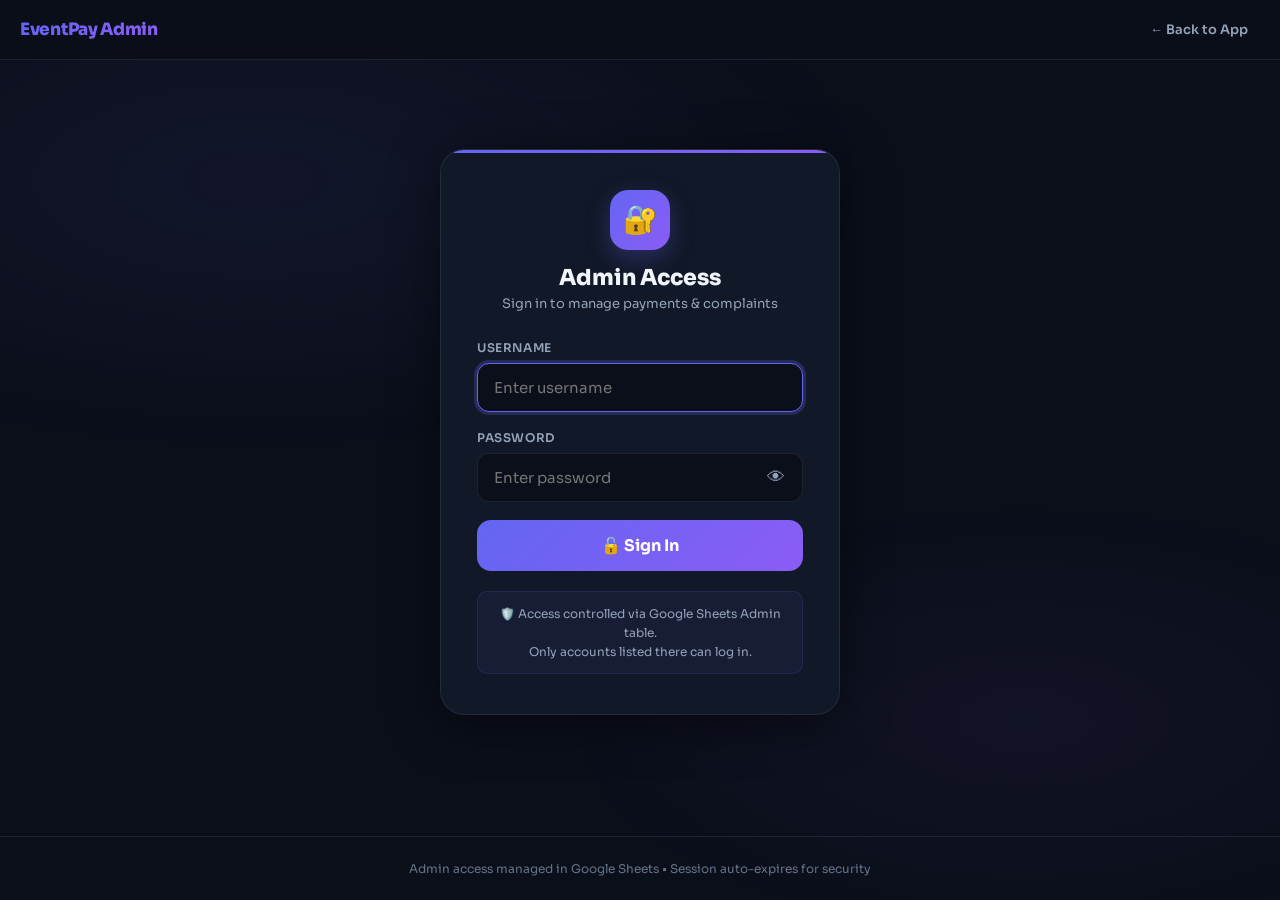
==== admin-login.html @ 0ce70335 "Add files via upload" ====
<!DOCTYPE html>
<html lang="en">
<head>
<meta charset="UTF-8">
<link rel="manifest" href="manifest.json">
<meta name="theme-color" content="#6366f1">
<meta name="apple-mobile-web-app-capable" content="yes">
<meta name="apple-mobile-web-app-status-bar-style" content="black-translucent">
<meta name="apple-mobile-web-app-title" content="EventPay">
<link rel="apple-touch-icon" href="icons/icon-192.png">
<meta name="viewport" content="width=device-width, initial-scale=1.0">
<title>Admin Login</title>
<link rel="preconnect" href="https://fonts.googleapis.com">
<link href="https://fonts.googleapis.com/css2?family=Sora:wght@300;400;600;700;800&family=JetBrains+Mono:wght@400;600&display=swap" rel="stylesheet">
<link rel="stylesheet" href="shared.css">
<style>
body {
  display: flex;
  flex-direction: column;
  min-height: 100vh;
  background: var(--bg);
}
body::before {
  content: '';
  position: fixed;
  inset: 0;
  background:
    radial-gradient(ellipse 80% 50% at 20% 20%, rgba(99,102,241,0.08) 0%, transparent 60%),
    radial-gradient(ellipse 60% 40% at 80% 80%, rgba(139,92,246,0.06) 0%, transparent 60%);
  pointer-events: none;
}
.login-wrap {
  flex: 1;
  display: flex;
  align-items: center;
  justify-content: center;
  padding: 40px 16px;
}
.login-card {
  background: var(--surface);
  border: 1px solid var(--border);
  border-radius: 24px;
  padding: 40px 36px;
  width: 100%;
  max-width: 400px;
  box-shadow: 0 8px 48px rgba(0,0,0,0.5);
  animation: fadeInUp 0.5s ease both;
  position: relative;
  overflow: hidden;
}
.login-card::before {
  content: '';
  position: absolute;
  top: 0; left: 0; right: 0;
  height: 3px;
  background: linear-gradient(90deg, var(--accent), var(--accent2));
}
.login-logo {
  text-align: center;
  margin-bottom: 28px;
}
.login-logo .lock-icon {
  width: 60px; height: 60px;
  border-radius: 18px;
  background: linear-gradient(135deg, var(--accent), var(--accent2));
  display: inline-flex;
  align-items: center;
  justify-content: center;
  font-size: 28px;
  margin-bottom: 14px;
  box-shadow: 0 8px 24px rgba(99,102,241,0.3);
  animation: float 3s ease-in-out infinite;
}
@keyframes float {
  0%, 100% { transform: translateY(0); }
  50%       { transform: translateY(-6px); }
}
.login-logo h2 {
  font-size: 22px;
  font-weight: 800;
  margin-bottom: 4px;
}
.login-logo p {
  color: var(--text-muted);
  font-size: 13px;
}

.input-group {
  margin-bottom: 18px;
}
.input-group label {
  display: block;
  font-size: 12px;
  font-weight: 600;
  color: var(--text-muted);
  text-transform: uppercase;
  letter-spacing: 0.6px;
  margin-bottom: 8px;
}
.input-wrap {
  position: relative;
}
.input-wrap input {
  width: 100%;
  padding: 14px 16px;
  background: var(--bg);
  border: 1.5px solid var(--border);
  border-radius: 12px;
  color: var(--text);
  font-family: 'Sora', sans-serif;
  font-size: 15px;
  transition: all 0.2s;
  box-sizing: border-box;
}
.input-wrap input:focus {
  outline: none;
  border-color: var(--accent);
  box-shadow: 0 0 0 3px var(--accent-glow);
}
.eye-btn {
  position: absolute;
  right: 14px;
  top: 50%;
  transform: translateY(-50%);
  background: none;
  border: none;
  cursor: pointer;
  font-size: 18px;
  color: var(--text-muted);
  padding: 4px;
  width: auto;
  transition: color 0.2s;
}
.eye-btn:hover { color: var(--text); }

.login-btn {
  width: 100%;
  padding: 15px;
  background: linear-gradient(135deg, var(--accent), var(--accent2));
  color: white;
  border: none;
  border-radius: 14px;
  font-family: 'Sora', sans-serif;
  font-size: 16px;
  font-weight: 700;
  cursor: pointer;
  transition: all 0.3s;
  position: relative;
  overflow: hidden;
  margin-top: 4px;
  display: flex;
  align-items: center;
  justify-content: center;
  gap: 8px;
}
.login-btn::before {
  content: '';
  position: absolute;
  inset: 0;
  background: rgba(255,255,255,0.1);
  opacity: 0;
  transition: opacity 0.3s;
}
.login-btn:hover::before { opacity: 1; }
.login-btn:hover { transform: translateY(-2px); box-shadow: 0 8px 24px rgba(99,102,241,0.4); }
.login-btn:active { transform: translateY(0); }
.login-btn:disabled { opacity: 0.6; cursor: not-allowed; transform: none; box-shadow: none; }

.login-error {
  background: rgba(239,68,68,0.12);
  border: 1px solid rgba(239,68,68,0.3);
  color: #f87171;
  padding: 12px 16px;
  border-radius: 10px;
  font-size: 14px;
  font-weight: 500;
  margin-top: 16px;
  display: none;
  animation: fadeIn 0.3s ease;
  text-align: center;
}
.login-error.show { display: block; }

.security-note {
  margin-top: 20px;
  padding: 12px;
  background: rgba(99,102,241,0.07);
  border: 1px solid rgba(99,102,241,0.15);
  border-radius: 10px;
  font-size: 12px;
  color: var(--text-muted);
  text-align: center;
  line-height: 1.6;
}

/* LOADING OVERLAY */
.loading-overlay {
  position: fixed;
  inset: 0;
  background: rgba(11,15,26,0.9);
  display: none;
  align-items: center;
  justify-content: center;
  flex-direction: column;
  gap: 20px;
  z-index: 1000;
}
.loading-overlay.show { display: flex; }
.loading-spinner-big {
  width: 60px; height: 60px;
  border: 4px solid rgba(99,102,241,0.2);
  border-top-color: var(--accent);
  border-radius: 50%;
  animation: spin 0.8s linear infinite;
}
.loading-text {
  font-size: 15px;
  font-weight: 600;
  color: var(--text-muted);
  letter-spacing: 0.3px;
}
.loading-dots::after {
  content: '';
  animation: dots 1.5s infinite;
}
@keyframes dots {
  0%   { content: ''; }
  25%  { content: '.'; }
  50%  { content: '..'; }
  75%  { content: '...'; }
  100% { content: ''; }
}
</style>
</head>
<body>

<!-- Loading overlay -->
<div class="loading-overlay" id="loadingOverlay">
  <div class="loading-spinner-big"></div>
  <div class="loading-text">Verifying credentials<span class="loading-dots"></span></div>
</div>

<nav class="navbar">
  <div class="nav-logo">EventPay Admin</div>
  <div class="nav-links">
    <a href="index.html" class="nav-link">← Back to App</a>
  </div>
</nav>

<div class="login-wrap">
  <div class="login-card">
    <div class="login-logo">
      <div class="lock-icon">🔐</div>
      <h2>Admin Access</h2>
      <p>Sign in to manage payments & complaints</p>
    </div>

    <div class="input-group">
      <label>Username</label>
      <div class="input-wrap">
        <input type="text" id="username" placeholder="Enter username"
               autocomplete="username"
               onkeydown="if(event.key==='Enter') document.getElementById('password').focus()">
      </div>
    </div>

    <div class="input-group">
      <label>Password</label>
      <div class="input-wrap">
        <input type="password" id="password" placeholder="Enter password"
               autocomplete="current-password"
               onkeydown="if(event.key==='Enter') login()">
        <button class="eye-btn" onclick="togglePass()" id="eyeBtn">👁</button>
      </div>
    </div>

    <div class="progress-bar" id="progressBar" style="display:none; margin: 12px 0;">
      <div class="progress-fill" id="progressFill"></div>
    </div>

    <button class="login-btn" id="loginBtn" onclick="login()">
      🔓 Sign In
    </button>

    <div class="login-error" id="loginError"></div>

    <div class="security-note">
      🛡️ Access controlled via Google Sheets Admin table.<br>
      Only accounts listed there can log in.
    </div>
  </div>
</div>

<footer class="footer">
  <p>Admin access managed in Google Sheets • Session auto-expires for security</p>
</footer>

<script src="config.js"></script>
<script>
function togglePass() {
  const p = document.getElementById("password");
  const btn = document.getElementById("eyeBtn");
  p.type = p.type === "password" ? "text" : "password";
  btn.textContent = p.type === "password" ? "👁" : "🙈";
}

function showError(msg) {
  const el = document.getElementById("loginError");
  el.textContent = "⚠️ " + msg;
  el.classList.add("show");
}

function login() {
  const username = document.getElementById("username").value.trim();
  const password = document.getElementById("password").value.trim();
  const btn = document.getElementById("loginBtn");
  const errEl = document.getElementById("loginError");
  errEl.classList.remove("show");

  if (!username || !password) {
    showError("Please enter both username and password.");
    return;
  }

  btn.disabled = true;
  const pb = document.getElementById("progressBar");
  const pf = document.getElementById("progressFill");
  pb.style.display = "block";
  pf.style.width = "0%";
  setTimeout(() => pf.style.width = "30%", 200);
  setTimeout(() => pf.style.width = "65%", 1500);

  const data = new URLSearchParams({
    action: "loginAdmin",
    username, password
  });

  fetch(APP_CONFIG.SCRIPT_URL, { method: "POST", body: data })
    .then(r => r.json())
    .then(res => {
      pf.style.width = "100%";
      setTimeout(() => {
        pb.style.display = "none";
        btn.disabled = false;
        if (res.success) {
          sessionStorage.setItem("adminUser",     username);
          sessionStorage.setItem("adminRole",     res.role);
          sessionStorage.setItem("adminToken",    res.token);
          sessionStorage.setItem("adminExpiry",   res.expiry);
          sessionStorage.setItem("adminAccess",   res.accessLevel || "full");
          document.getElementById("loadingOverlay").classList.add("show");
          setTimeout(() => window.location.href = "admin.html", 1200);
        } else {
          showError("Invalid username or password. Check your Admin sheet.");
        }
      }, 400);
    })
    .catch(() => {
      pf.style.width = "100%";
      setTimeout(() => {
        pb.style.display = "none";
        btn.disabled = false;
        showError("Connection failed. Check your internet or Script URL in config.js");
      }, 400);
    });
}

// Auto-focus
document.getElementById("username").focus();
</script>
<script>
if ("serviceWorker" in navigator) {
  window.addEventListener("load", () => {
    navigator.serviceWorker.register("./sw.js")
      .then(r => console.log("[SW] Registered:", r.scope))
      .catch(e => console.log("[SW] Error:", e));
  });
}
</script>
</body>
</html>
---- shared.css ----
/* ============================================================
   SHARED.CSS — Global Styles for EventPay System
   ============================================================ */

@import url('https://fonts.googleapis.com/css2?family=Sora:wght@300;400;600;700;800&family=JetBrains+Mono:wght@400;600&display=swap');

/* ---- CSS VARIABLES ---- */
:root {
  --bg:         #0b0f1a;
  --surface:    #111827;
  --surface2:   #1a2235;
  --border:     rgba(255,255,255,0.08);
  --border2:    rgba(255,255,255,0.12);
  --text:       #f1f5f9;
  --text-muted: #94a3b8;
  --text-dim:   #64748b;
  --accent:     #6366f1;
  --accent2:    #8b5cf6;
  --accent-glow: rgba(99,102,241,0.25);
  --success:    #10b981;
  --warning:    #f59e0b;
  --danger:     #ef4444;
  --info:       #3b82f6;
  --radius:     14px;
  --radius-sm:  10px;
  --shadow:     0 4px 32px rgba(0,0,0,0.4);
}

/* ---- RESET ---- */
*, *::before, *::after { box-sizing: border-box; margin: 0; padding: 0; }

html { scroll-behavior: smooth; }

body {
  font-family: 'Sora', -apple-system, sans-serif;
  background: var(--bg);
  color: var(--text);
  min-height: 100vh;
  -webkit-font-smoothing: antialiased;
  overflow-x: hidden;
}

/* ---- NAVBAR ---- */
.navbar {
  position: sticky;
  top: 0;
  z-index: 100;
  display: flex;
  align-items: center;
  justify-content: space-between;
  padding: 14px 20px;
  background: rgba(11,15,26,0.92);
  backdrop-filter: blur(20px);
  -webkit-backdrop-filter: blur(20px);
  border-bottom: 1px solid var(--border);
}
.nav-logo {
  font-weight: 800;
  font-size: 17px;
  background: linear-gradient(135deg, var(--accent), var(--accent2));
  -webkit-background-clip: text;
  -webkit-text-fill-color: transparent;
  background-clip: text;
  letter-spacing: -0.3px;
}
.nav-links {
  display: flex;
  gap: 4px;
}
.nav-link {
  color: var(--text-muted);
  text-decoration: none;
  font-size: 13px;
  font-weight: 600;
  padding: 7px 12px;
  border-radius: 8px;
  transition: all 0.2s;
}
.nav-link:hover, .nav-link.active {
  color: var(--text);
  background: rgba(255,255,255,0.06);
}
.nav-link.admin-link {
  color: var(--accent);
  border: 1px solid rgba(99,102,241,0.3);
}
.nav-link.admin-link:hover {
  background: rgba(99,102,241,0.1);
}
.hamburger {
  display: none;
  background: none;
  border: 1px solid var(--border);
  color: var(--text);
  padding: 8px 12px;
  border-radius: 8px;
  cursor: pointer;
  font-size: 16px;
}
.nav-mobile {
  display: none;
  flex-direction: column;
  background: var(--surface);
  border-bottom: 1px solid var(--border);
  padding: 12px;
  gap: 4px;
}
.nav-mobile.open { display: flex; }
.nav-mobile a {
  color: var(--text);
  text-decoration: none;
  padding: 12px 16px;
  border-radius: 10px;
  font-size: 15px;
  font-weight: 600;
  transition: background 0.2s;
}
.nav-mobile a:hover { background: rgba(255,255,255,0.05); }

@media (max-width: 600px) {
  .nav-links { display: none; }
  .hamburger { display: block; }
}

/* ---- PAGE CONTENT ---- */
.page-content {
  padding: 20px 16px 32px;
  max-width: 900px;
  margin: 0 auto;
}

/* ---- PROGRESS BAR ---- */
.progress-bar {
  width: 100%;
  height: 5px;
  background: var(--border);
  border-radius: 10px;
  overflow: hidden;
  margin: 12px 0;
}
.progress-fill {
  height: 100%;
  width: 0%;
  background: linear-gradient(90deg, var(--accent), var(--accent2));
  border-radius: 10px;
  transition: width 0.5s cubic-bezier(0.4, 0, 0.2, 1);
}

/* ---- LOADING SPINNER ---- */
.spinner {
  width: 40px; height: 40px;
  border: 3px solid var(--border);
  border-top-color: var(--accent);
  border-radius: 50%;
  animation: spin 0.8s linear infinite;
  margin: 40px auto;
}
@keyframes spin { to { transform: rotate(360deg); } }

/* ---- BADGE / CHIPS ---- */
.badge {
  display: inline-flex;
  align-items: center;
  gap: 5px;
  padding: 4px 10px;
  border-radius: 20px;
  font-size: 12px;
  font-weight: 600;
  letter-spacing: 0.3px;
}
.badge-pending  { background: rgba(59,130,246,0.15); color: #60a5fa; border: 1px solid rgba(59,130,246,0.3); }
.badge-verified { background: rgba(16,185,129,0.15); color: #34d399; border: 1px solid rgba(16,185,129,0.3); }
.badge-notverified { background: rgba(239,68,68,0.15); color: #f87171; border: 1px solid rgba(239,68,68,0.3); }
.badge-open   { background: rgba(245,158,11,0.15); color: #fcd34d; border: 1px solid rgba(245,158,11,0.3); }
.badge-closed { background: rgba(100,116,139,0.15); color: #94a3b8; border: 1px solid rgba(100,116,139,0.3); }

/* ---- ANIMATIONS ---- */
@keyframes fadeIn {
  from { opacity: 0; }
  to   { opacity: 1; }
}
@keyframes fadeInUp {
  from { opacity: 0; transform: translateY(16px); }
  to   { opacity: 1; transform: translateY(0); }
}
@keyframes shimmer {
  0%   { background-position: -200% 0; }
  100% { background-position: 200% 0; }
}

/* ---- SKELETON LOADER ---- */
.skeleton {
  background: linear-gradient(90deg, var(--surface) 25%, var(--surface2) 50%, var(--surface) 75%);
  background-size: 200% 100%;
  animation: shimmer 1.5s infinite;
  border-radius: 8px;
}

/* ---- TEXT HELPERS ---- */
.text-link {
  color: var(--accent);
  text-decoration: none;
  font-size: 14px;
  font-weight: 600;
  transition: opacity 0.2s;
}
.text-link:hover { opacity: 0.8; text-decoration: underline; }

/* ---- FOOTER ---- */
.footer {
  text-align: center;
  padding: 24px 16px;
  color: var(--text-dim);
  font-size: 12px;
  border-top: 1px solid var(--border);
  margin-top: 32px;
}

/* ---- SCROLLBAR ---- */
::-webkit-scrollbar { width: 6px; }
::-webkit-scrollbar-track { background: var(--bg); }
::-webkit-scrollbar-thumb { background: rgba(255,255,255,0.1); border-radius: 10px; }
::-webkit-scrollbar-thumb:hover { background: rgba(255,255,255,0.2); }

/* ---- TOAST ---- */
.toast-container {
  position: fixed;
  bottom: 24px;
  right: 16px;
  z-index: 9999;
  display: flex;
  flex-direction: column;
  gap: 8px;
  pointer-events: none;
}
.toast {
  padding: 12px 18px;
  border-radius: 12px;
  font-size: 14px;
  font-weight: 600;
  max-width: 300px;
  animation: slideInRight 0.3s ease both;
  pointer-events: all;
  box-shadow: 0 4px 24px rgba(0,0,0,0.4);
  display: flex;
  align-items: center;
  gap: 8px;
}
.toast.success { background: #065f46; color: #6ee7b7; border: 1px solid rgba(16,185,129,0.3); }
.toast.error   { background: #7f1d1d; color: #fca5a5; border: 1px solid rgba(239,68,68,0.3); }
.toast.info    { background: #1e3a5f; color: #93c5fd; border: 1px solid rgba(59,130,246,0.3); }
.toast.fade-out { animation: slideOutRight 0.3s ease both; }
@keyframes slideInRight {
  from { opacity: 0; transform: translateX(40px); }
  to   { opacity: 1; transform: translateX(0); }
}
@keyframes slideOutRight {
  from { opacity: 1; transform: translateX(0); }
  to   { opacity: 0; transform: translateX(40px); }
}

/* ---- GLOBAL TOAST FUNCTION (injected into all pages) ---- */

/* ---- PRINT STYLES ---- */
@media print {
  .navbar, .nav-mobile, .footer, .btn-group, .back-link, .hamburger { display: none !important; }
  body { background: white; color: black; }
}
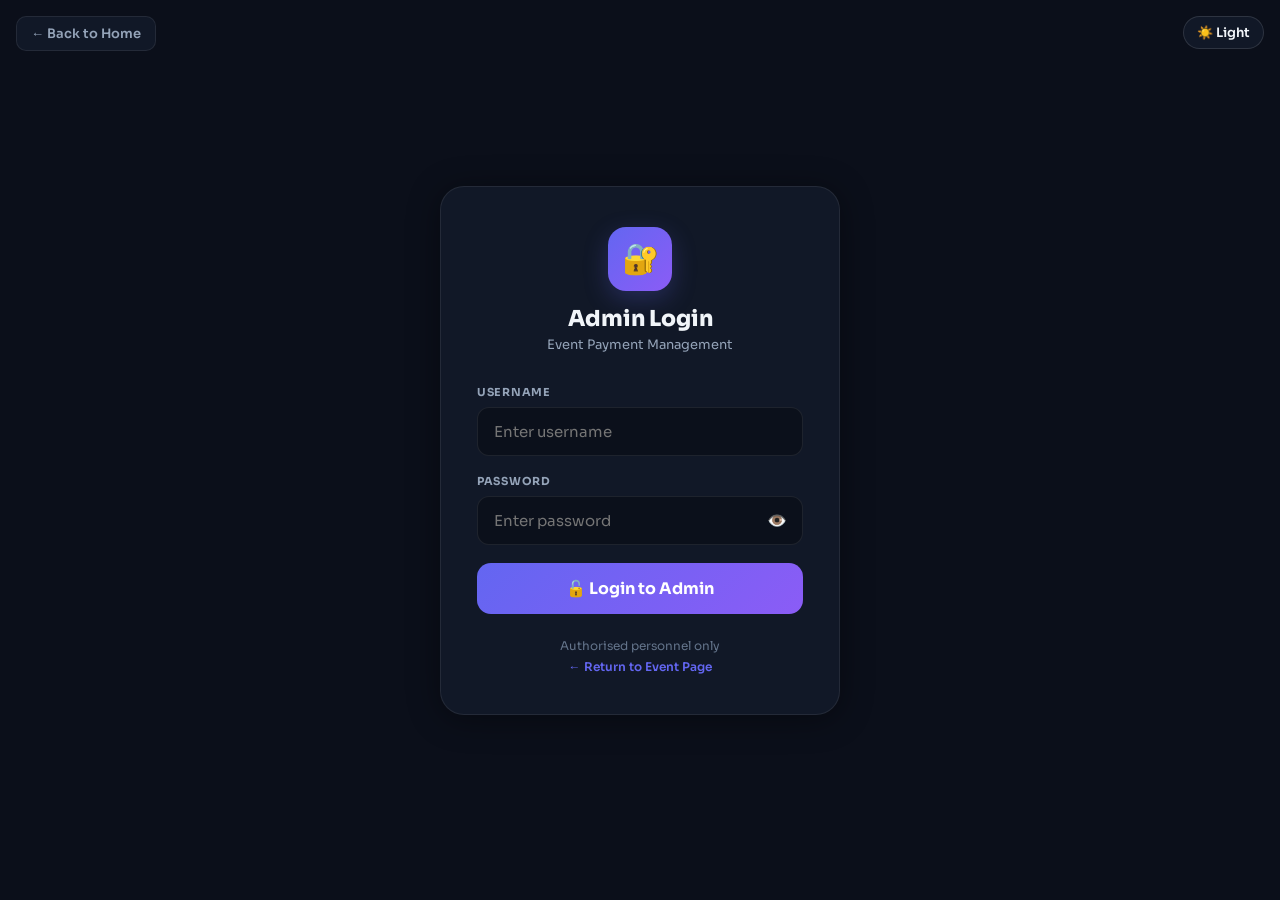
==== commit e9b18b6f: "Update admin-login.html" ====
--- a/admin-login.html
+++ b/admin-login.html
@@ -2,380 +2,253 @@
 <html lang="en">
 <head>
 <meta charset="UTF-8">
+<script>(function(){ const t=localStorage.getItem('theme')||'dark'; document.documentElement.setAttribute('data-theme',t); })();</script>
 <link rel="manifest" href="manifest.json">
 <meta name="theme-color" content="#6366f1">
-<meta name="apple-mobile-web-app-capable" content="yes">
-<meta name="apple-mobile-web-app-status-bar-style" content="black-translucent">
-<meta name="apple-mobile-web-app-title" content="EventPay">
-<link rel="apple-touch-icon" href="icons/icon-192.png">
 <meta name="viewport" content="width=device-width, initial-scale=1.0">
 <title>Admin Login</title>
-<link rel="preconnect" href="https://fonts.googleapis.com">
 <link href="https://fonts.googleapis.com/css2?family=Sora:wght@300;400;600;700;800&family=JetBrains+Mono:wght@400;600&display=swap" rel="stylesheet">
 <link rel="stylesheet" href="shared.css">
 <style>
-body {
-  display: flex;
-  flex-direction: column;
-  min-height: 100vh;
-  background: var(--bg);
-}
-body::before {
-  content: '';
-  position: fixed;
-  inset: 0;
-  background:
-    radial-gradient(ellipse 80% 50% at 20% 20%, rgba(99,102,241,0.08) 0%, transparent 60%),
-    radial-gradient(ellipse 60% 40% at 80% 80%, rgba(139,92,246,0.06) 0%, transparent 60%);
-  pointer-events: none;
-}
-.login-wrap {
-  flex: 1;
-  display: flex;
-  align-items: center;
-  justify-content: center;
-  padding: 40px 16px;
-}
+.login-page {
+  min-height: 100vh; display: flex; flex-direction: column;
+  align-items: center; justify-content: center;
+  background: var(--bg); padding: 20px;
+}
+.login-back {
+  position: fixed; top: 16px; left: 16px;
+  display: flex; align-items: center; gap: 8px;
+  color: var(--text-muted); text-decoration: none;
+  font-size: 13px; font-weight: 600; padding: 8px 14px;
+  border-radius: 10px; border: 1px solid var(--border);
+  background: var(--surface); transition: all 0.2s;
+  z-index: 100;
+}
+.login-back:hover { color: var(--accent); border-color: var(--accent); background: rgba(99,102,241,0.08); }
+.theme-top { position: fixed; top: 16px; right: 16px; z-index: 100; }
+
 .login-card {
-  background: var(--surface);
-  border: 1px solid var(--border);
-  border-radius: 24px;
-  padding: 40px 36px;
-  width: 100%;
-  max-width: 400px;
-  box-shadow: 0 8px 48px rgba(0,0,0,0.5);
+  background: var(--surface); border: 1px solid var(--border);
+  border-radius: 24px; padding: 40px 36px;
+  width: 100%; max-width: 400px;
+  box-shadow: var(--card-shadow);
   animation: fadeInUp 0.5s ease both;
-  position: relative;
-  overflow: hidden;
-}
-.login-card::before {
-  content: '';
-  position: absolute;
-  top: 0; left: 0; right: 0;
-  height: 3px;
-  background: linear-gradient(90deg, var(--accent), var(--accent2));
 }
 .login-logo {
-  text-align: center;
-  margin-bottom: 28px;
-}
-.login-logo .lock-icon {
-  width: 60px; height: 60px;
-  border-radius: 18px;
+  text-align: center; margin-bottom: 32px;
+}
+.login-logo .icon {
+  width: 64px; height: 64px; border-radius: 18px;
   background: linear-gradient(135deg, var(--accent), var(--accent2));
-  display: inline-flex;
-  align-items: center;
-  justify-content: center;
-  font-size: 28px;
-  margin-bottom: 14px;
-  box-shadow: 0 8px 24px rgba(99,102,241,0.3);
-  animation: float 3s ease-in-out infinite;
-}
-@keyframes float {
-  0%, 100% { transform: translateY(0); }
-  50%       { transform: translateY(-6px); }
-}
-.login-logo h2 {
-  font-size: 22px;
-  font-weight: 800;
-  margin-bottom: 4px;
-}
-.login-logo p {
-  color: var(--text-muted);
-  font-size: 13px;
-}
-
-.input-group {
-  margin-bottom: 18px;
-}
-.input-group label {
-  display: block;
-  font-size: 12px;
-  font-weight: 600;
-  color: var(--text-muted);
-  text-transform: uppercase;
-  letter-spacing: 0.6px;
-  margin-bottom: 8px;
-}
-.input-wrap {
-  position: relative;
-}
-.input-wrap input {
-  width: 100%;
-  padding: 14px 16px;
-  background: var(--bg);
-  border: 1.5px solid var(--border);
-  border-radius: 12px;
-  color: var(--text);
-  font-family: 'Sora', sans-serif;
-  font-size: 15px;
-  transition: all 0.2s;
-  box-sizing: border-box;
-}
-.input-wrap input:focus {
-  outline: none;
-  border-color: var(--accent);
+  display: flex; align-items: center; justify-content: center;
+  font-size: 30px; margin: 0 auto 14px;
+  box-shadow: 0 8px 24px var(--accent-glow);
+}
+.login-logo h1 { font-size: 22px; font-weight: 800; margin-bottom: 4px; }
+.login-logo p  { font-size: 13px; color: var(--text-muted); }
+
+.form-group { margin-bottom: 18px; }
+.form-group label {
+  display: block; font-size: 11px; font-weight: 700;
+  color: var(--text-muted); text-transform: uppercase;
+  letter-spacing: 0.7px; margin-bottom: 8px;
+}
+.form-group input {
+  width: 100%; padding: 14px 16px;
+  background: var(--input-bg); border: 1.5px solid var(--border);
+  border-radius: 12px; color: var(--text);
+  font-family: 'Sora', sans-serif; font-size: 15px;
+  transition: all 0.2s; box-sizing: border-box;
+}
+.form-group input:focus {
+  outline: none; border-color: var(--accent);
   box-shadow: 0 0 0 3px var(--accent-glow);
 }
+.password-wrap { position: relative; }
+.password-wrap input { padding-right: 44px; }
 .eye-btn {
-  position: absolute;
-  right: 14px;
-  top: 50%;
-  transform: translateY(-50%);
-  background: none;
-  border: none;
-  cursor: pointer;
-  font-size: 18px;
-  color: var(--text-muted);
-  padding: 4px;
-  width: auto;
-  transition: color 0.2s;
+  position: absolute; right: 12px; top: 50%; transform: translateY(-50%);
+  background: none; border: none; cursor: pointer;
+  color: var(--text-muted); font-size: 16px; padding: 4px;
 }
 .eye-btn:hover { color: var(--text); }
 
 .login-btn {
-  width: 100%;
-  padding: 15px;
+  width: 100%; padding: 15px;
   background: linear-gradient(135deg, var(--accent), var(--accent2));
-  color: white;
-  border: none;
-  border-radius: 14px;
-  font-family: 'Sora', sans-serif;
-  font-size: 16px;
-  font-weight: 700;
-  cursor: pointer;
-  transition: all 0.3s;
-  position: relative;
-  overflow: hidden;
-  margin-top: 4px;
-  display: flex;
-  align-items: center;
-  justify-content: center;
-  gap: 8px;
-}
-.login-btn::before {
-  content: '';
-  position: absolute;
-  inset: 0;
-  background: rgba(255,255,255,0.1);
-  opacity: 0;
-  transition: opacity 0.3s;
-}
-.login-btn:hover::before { opacity: 1; }
-.login-btn:hover { transform: translateY(-2px); box-shadow: 0 8px 24px rgba(99,102,241,0.4); }
-.login-btn:active { transform: translateY(0); }
-.login-btn:disabled { opacity: 0.6; cursor: not-allowed; transform: none; box-shadow: none; }
-
-.login-error {
-  background: rgba(239,68,68,0.12);
-  border: 1px solid rgba(239,68,68,0.3);
-  color: #f87171;
-  padding: 12px 16px;
-  border-radius: 10px;
-  font-size: 14px;
-  font-weight: 500;
-  margin-top: 16px;
-  display: none;
-  animation: fadeIn 0.3s ease;
-  text-align: center;
-}
-.login-error.show { display: block; }
-
-.security-note {
-  margin-top: 20px;
-  padding: 12px;
-  background: rgba(99,102,241,0.07);
-  border: 1px solid rgba(99,102,241,0.15);
-  border-radius: 10px;
-  font-size: 12px;
-  color: var(--text-muted);
-  text-align: center;
-  line-height: 1.6;
-}
-
-/* LOADING OVERLAY */
-.loading-overlay {
-  position: fixed;
-  inset: 0;
-  background: rgba(11,15,26,0.9);
-  display: none;
-  align-items: center;
-  justify-content: center;
-  flex-direction: column;
-  gap: 20px;
-  z-index: 1000;
-}
-.loading-overlay.show { display: flex; }
-.loading-spinner-big {
-  width: 60px; height: 60px;
-  border: 4px solid rgba(99,102,241,0.2);
-  border-top-color: var(--accent);
-  border-radius: 50%;
-  animation: spin 0.8s linear infinite;
-}
-.loading-text {
-  font-size: 15px;
-  font-weight: 600;
-  color: var(--text-muted);
-  letter-spacing: 0.3px;
-}
-.loading-dots::after {
-  content: '';
-  animation: dots 1.5s infinite;
-}
-@keyframes dots {
-  0%   { content: ''; }
-  25%  { content: '.'; }
-  50%  { content: '..'; }
-  75%  { content: '...'; }
-  100% { content: ''; }
-}
+  color: white; border: none; border-radius: 14px;
+  font-family: 'Sora', sans-serif; font-size: 16px; font-weight: 700;
+  cursor: pointer; transition: all 0.3s; margin-top: 8px;
+  display: flex; align-items: center; justify-content: center; gap: 8px;
+}
+.login-btn:hover:not(:disabled) { transform: translateY(-2px); box-shadow: 0 8px 24px var(--accent-glow); }
+.login-btn:disabled { opacity: 0.6; cursor: not-allowed; transform: none; }
+
+.error-msg {
+  background: rgba(239,68,68,0.1); border: 1px solid rgba(239,68,68,0.3);
+  color: #ef4444; padding: 12px 14px; border-radius: 10px;
+  font-size: 13px; font-weight: 600; margin-bottom: 16px;
+  display: none; align-items: center; gap: 8px;
+}
+.error-msg.show { display: flex; animation: fadeIn 0.3s ease; }
+
+.login-footer { text-align: center; margin-top: 24px; color: var(--text-dim); font-size: 12px; }
+.attempts-warn {
+  background: rgba(245,158,11,0.1); border: 1px solid rgba(245,158,11,0.3);
+  color: #fbbf24; padding: 10px 12px; border-radius: 10px;
+  font-size: 12px; margin-bottom: 14px; display: none;
+}
+.attempts-warn.show { display: block; }
 </style>
 </head>
 <body>
 
-<!-- Loading overlay -->
-<div class="loading-overlay" id="loadingOverlay">
-  <div class="loading-spinner-big"></div>
-  <div class="loading-text">Verifying credentials<span class="loading-dots"></span></div>
+<!-- BACK TO HOME BUTTON -->
+<a href="index.html" class="login-back">← Back to Home</a>
+
+<!-- THEME TOGGLE -->
+<div class="theme-top">
+  <button class="theme-toggle-btn" id="themeToggle" onclick="toggleTheme()">☀️ Light</button>
 </div>
 
-<nav class="navbar">
-  <div class="nav-logo">EventPay Admin</div>
-  <div class="nav-links">
-    <a href="index.html" class="nav-link">← Back to App</a>
-  </div>
-</nav>
-
-<div class="login-wrap">
+<div class="login-page">
   <div class="login-card">
     <div class="login-logo">
-      <div class="lock-icon">🔐</div>
-      <h2>Admin Access</h2>
-      <p>Sign in to manage payments & complaints</p>
-    </div>
-
-    <div class="input-group">
+      <div class="icon">🔐</div>
+      <h1>Admin Login</h1>
+      <p id="loginSubtitle">Event Payment Management</p>
+    </div>
+
+    <div class="error-msg" id="errorMsg">❌ <span id="errorText">Invalid credentials</span></div>
+    <div class="attempts-warn" id="attemptsWarn"></div>
+
+    <div class="form-group">
       <label>Username</label>
-      <div class="input-wrap">
-        <input type="text" id="username" placeholder="Enter username"
-               autocomplete="username"
-               onkeydown="if(event.key==='Enter') document.getElementById('password').focus()">
+      <input type="text" id="username" placeholder="Enter username"
+             autocomplete="username" onkeydown="if(event.key==='Enter')login()">
+    </div>
+    <div class="form-group">
+      <label>Password</label>
+      <div class="password-wrap">
+        <input type="password" id="password" placeholder="Enter password"
+               autocomplete="current-password" id="password"
+               onkeydown="if(event.key==='Enter')login()">
+        <button class="eye-btn" onclick="togglePass()" id="eyeBtn" tabindex="-1">👁️</button>
       </div>
     </div>
 
-    <div class="input-group">
-      <label>Password</label>
-      <div class="input-wrap">
-        <input type="password" id="password" placeholder="Enter password"
-               autocomplete="current-password"
-               onkeydown="if(event.key==='Enter') login()">
-        <button class="eye-btn" onclick="togglePass()" id="eyeBtn">👁</button>
-      </div>
-    </div>
-
-    <div class="progress-bar" id="progressBar" style="display:none; margin: 12px 0;">
+    <div class="progress-bar" id="progressBar" style="display:none">
       <div class="progress-fill" id="progressFill"></div>
     </div>
 
     <button class="login-btn" id="loginBtn" onclick="login()">
-      🔓 Sign In
+      <span id="btnText">🔓 Login to Admin</span>
     </button>
 
-    <div class="login-error" id="loginError"></div>
-
-    <div class="security-note">
-      🛡️ Access controlled via Google Sheets Admin table.<br>
-      Only accounts listed there can log in.
+    <div class="login-footer">
+      <p>Authorised personnel only</p>
+      <p style="margin-top:6px"><a href="index.html" class="text-link" style="font-size:12px">← Return to Event Page</a></p>
     </div>
   </div>
 </div>
 
-<footer class="footer">
-  <p>Admin access managed in Google Sheets • Session auto-expires for security</p>
-</footer>
+<div class="toast-container" id="toastContainer"></div>
 
 <script src="config.js"></script>
 <script>
-function togglePass() {
-  const p = document.getElementById("password");
-  const btn = document.getElementById("eyeBtn");
-  p.type = p.type === "password" ? "text" : "password";
-  btn.textContent = p.type === "password" ? "👁" : "🙈";
-}
-
-function showError(msg) {
-  const el = document.getElementById("loginError");
-  el.textContent = "⚠️ " + msg;
-  el.classList.add("show");
-}
-
-function login() {
-  const username = document.getElementById("username").value.trim();
-  const password = document.getElementById("password").value.trim();
-  const btn = document.getElementById("loginBtn");
-  const errEl = document.getElementById("loginError");
-  errEl.classList.remove("show");
-
-  if (!username || !password) {
-    showError("Please enter both username and password.");
+// Load event name
+fetch(APP_CONFIG.SCRIPT_URL+"?action=getSettings").then(r=>r.json()).then(d=>{
+  const n=d.EventName||APP_CONFIG.EVENT_NAME||"EventPay";
+  document.getElementById("loginSubtitle").textContent=n;
+  document.title="Admin Login — "+n;
+}).catch(()=>{});
+
+// Redirect if already logged in
+if(sessionStorage.getItem("adminToken")) location.href="admin.html";
+
+let attempts=0, lockUntil=null;
+
+function togglePass(){
+  const p=document.getElementById("password");
+  const b=document.getElementById("eyeBtn");
+  if(p.type==="password"){p.type="text";b.textContent="🙈";}
+  else{p.type="password";b.textContent="👁️";}
+}
+
+function showError(msg){
+  const e=document.getElementById("errorMsg");
+  document.getElementById("errorText").textContent=msg;
+  e.classList.add("show");
+  setTimeout(()=>e.classList.remove("show"),4000);
+}
+
+function login(){
+  if(lockUntil&&Date.now()<lockUntil){
+    const secs=Math.ceil((lockUntil-Date.now())/1000);
+    showError("Too many failed attempts. Try again in "+secs+"s.");
     return;
   }
 
-  btn.disabled = true;
-  const pb = document.getElementById("progressBar");
-  const pf = document.getElementById("progressFill");
-  pb.style.display = "block";
-  pf.style.width = "0%";
-  setTimeout(() => pf.style.width = "30%", 200);
-  setTimeout(() => pf.style.width = "65%", 1500);
-
-  const data = new URLSearchParams({
-    action: "loginAdmin",
-    username, password
+  const u=document.getElementById("username").value.trim();
+  const p=document.getElementById("password").value.trim();
+  if(!u||!p){showError("Please enter both username and password.");return;}
+
+  const btn=document.getElementById("loginBtn");
+  const pb=document.getElementById("progressBar");
+  const pf=document.getElementById("progressFill");
+  btn.disabled=true;
+  document.getElementById("btnText").textContent="Verifying...";
+  pb.style.display="block"; pf.style.width="0%";
+  setTimeout(()=>pf.style.width="60%",100);
+
+  const params=new URLSearchParams({action:"loginAdmin",username:u,password:p,
+    ip:navigator.userAgent.slice(0,50)});
+  fetch(APP_CONFIG.SCRIPT_URL+"?"+params).then(r=>r.json()).then(data=>{
+    pf.style.width="100%";
+    setTimeout(()=>{ pb.style.display="none"; btn.disabled=false; document.getElementById("btnText").textContent="🔓 Login to Admin"; },300);
+
+    if(data.success){
+      sessionStorage.setItem("adminToken",   data.token);
+      sessionStorage.setItem("adminExpiry",  data.expiry);
+      sessionStorage.setItem("adminUser",    u);
+      sessionStorage.setItem("adminRole",    data.role||"admin");
+      sessionStorage.setItem("adminAccess",  data.accessLevel||"full");
+      attempts=0;
+      location.href="admin.html";
+    } else {
+      attempts++;
+      if(attempts>=5){
+        lockUntil=Date.now()+60000;
+        document.getElementById("attemptsWarn").textContent="⚠️ 5 failed attempts. Locked for 60 seconds.";
+        document.getElementById("attemptsWarn").classList.add("show");
+        setTimeout(()=>{
+          lockUntil=null; attempts=0;
+          document.getElementById("attemptsWarn").classList.remove("show");
+        },60000);
+      } else {
+        document.getElementById("attemptsWarn").textContent="⚠️ "+attempts+" of 5 attempts used.";
+        document.getElementById("attemptsWarn").classList.add("show");
+      }
+      showError("Incorrect username or password.");
+      document.getElementById("password").value="";
+    }
+  }).catch(()=>{
+    pb.style.display="none"; btn.disabled=false;
+    document.getElementById("btnText").textContent="🔓 Login to Admin";
+    showError("Connection error. Please check your internet.");
   });
-
-  fetch(APP_CONFIG.SCRIPT_URL, { method: "POST", body: data })
-    .then(r => r.json())
-    .then(res => {
-      pf.style.width = "100%";
-      setTimeout(() => {
-        pb.style.display = "none";
-        btn.disabled = false;
-        if (res.success) {
-          sessionStorage.setItem("adminUser",     username);
-          sessionStorage.setItem("adminRole",     res.role);
-          sessionStorage.setItem("adminToken",    res.token);
-          sessionStorage.setItem("adminExpiry",   res.expiry);
-          sessionStorage.setItem("adminAccess",   res.accessLevel || "full");
-          document.getElementById("loadingOverlay").classList.add("show");
-          setTimeout(() => window.location.href = "admin.html", 1200);
-        } else {
-          showError("Invalid username or password. Check your Admin sheet.");
-        }
-      }, 400);
-    })
-    .catch(() => {
-      pf.style.width = "100%";
-      setTimeout(() => {
-        pb.style.display = "none";
-        btn.disabled = false;
-        showError("Connection failed. Check your internet or Script URL in config.js");
-      }, 400);
-    });
-}
-
-// Auto-focus
-document.getElementById("username").focus();
+}
+
+function toggleTheme(){
+  const c=document.documentElement.getAttribute('data-theme')||'dark', n=c==='dark'?'light':'dark';
+  document.documentElement.setAttribute('data-theme',n); localStorage.setItem('theme',n);
+  document.getElementById('themeToggle').textContent=n==='dark'?'☀️ Light':'🌙 Dark';
+}
+window.addEventListener('DOMContentLoaded',()=>{
+  const t=document.documentElement.getAttribute('data-theme')||'dark';
+  document.getElementById('themeToggle').textContent=t==='dark'?'☀️ Light':'🌙 Dark';
+});
 </script>
-<script>
-if ("serviceWorker" in navigator) {
-  window.addEventListener("load", () => {
-    navigator.serviceWorker.register("./sw.js")
-      .then(r => console.log("[SW] Registered:", r.scope))
-      .catch(e => console.log("[SW] Error:", e));
-  });
-}
-</script>
+<script>if("serviceWorker"in navigator)window.addEventListener("load",()=>navigator.serviceWorker.register("./sw.js").catch(()=>{}));</script>
 </body>
 </html>
--- a/shared.css
+++ b/shared.css
@@ -1,36 +1,58 @@
-/* ============================================================
-   SHARED.CSS — Global Styles for EventPay System
-   ============================================================ */
-
 @import url('https://fonts.googleapis.com/css2?family=Sora:wght@300;400;600;700;800&family=JetBrains+Mono:wght@400;600&display=swap');
 
-/* ---- CSS VARIABLES ---- */
-:root {
-  --bg:         #0b0f1a;
-  --surface:    #111827;
-  --surface2:   #1a2235;
-  --border:     rgba(255,255,255,0.08);
-  --border2:    rgba(255,255,255,0.12);
-  --text:       #f1f5f9;
-  --text-muted: #94a3b8;
-  --text-dim:   #64748b;
-  --accent:     #6366f1;
-  --accent2:    #8b5cf6;
+/* ================================================================
+   THEME VARIABLES
+   Default = dark. Add data-theme="light" on <html> for light mode.
+   ================================================================ */
+
+:root,
+[data-theme="dark"] {
+  --bg:          #0b0f1a;
+  --surface:     #111827;
+  --surface2:    #1a2235;
+  --border:      rgba(255,255,255,0.08);
+  --border2:     rgba(255,255,255,0.12);
+  --text:        #f1f5f9;
+  --text-muted:  #94a3b8;
+  --text-dim:    #64748b;
+  --accent:      #6366f1;
+  --accent2:     #8b5cf6;
   --accent-glow: rgba(99,102,241,0.25);
-  --success:    #10b981;
-  --warning:    #f59e0b;
-  --danger:     #ef4444;
-  --info:       #3b82f6;
-  --radius:     14px;
-  --radius-sm:  10px;
-  --shadow:     0 4px 32px rgba(0,0,0,0.4);
+  --success:     #10b981;
+  --warning:     #f59e0b;
+  --danger:      #ef4444;
+  --info:        #3b82f6;
+  --navbar-bg:   rgba(11,15,26,0.95);
+  --card-shadow: 0 4px 32px rgba(0,0,0,0.4);
+  --input-bg:    rgba(0,0,0,0.3);
+  --hero-text:   #ffffff;
+}
+
+[data-theme="light"] {
+  --bg:          #f0f4ff;
+  --surface:     #ffffff;
+  --surface2:    #eef2ff;
+  --border:      rgba(0,0,0,0.1);
+  --border2:     rgba(0,0,0,0.18);
+  --text:        #1e1e3a;
+  --text-muted:  #4a5568;
+  --text-dim:    #718096;
+  --accent:      #4f46e5;
+  --accent2:     #7c3aed;
+  --accent-glow: rgba(79,70,229,0.2);
+  --success:     #059669;
+  --warning:     #d97706;
+  --danger:      #dc2626;
+  --info:        #2563eb;
+  --navbar-bg:   rgba(255,255,255,0.97);
+  --card-shadow: 0 4px 24px rgba(79,70,229,0.12);
+  --input-bg:    #f8f9fc;
+  --hero-text:   #ffffff;
 }
 
 /* ---- RESET ---- */
 *, *::before, *::after { box-sizing: border-box; margin: 0; padding: 0; }
-
 html { scroll-behavior: smooth; }
-
 body {
   font-family: 'Sora', -apple-system, sans-serif;
   background: var(--bg);
@@ -38,84 +60,65 @@
   min-height: 100vh;
   -webkit-font-smoothing: antialiased;
   overflow-x: hidden;
+  transition: background 0.3s, color 0.3s;
 }
 
 /* ---- NAVBAR ---- */
 .navbar {
-  position: sticky;
-  top: 0;
-  z-index: 100;
-  display: flex;
-  align-items: center;
-  justify-content: space-between;
-  padding: 14px 20px;
-  background: rgba(11,15,26,0.92);
+  position: sticky; top: 0; z-index: 100;
+  display: flex; align-items: center; justify-content: space-between;
+  padding: 12px 20px;
+  background: var(--navbar-bg);
   backdrop-filter: blur(20px);
   -webkit-backdrop-filter: blur(20px);
   border-bottom: 1px solid var(--border);
+  transition: background 0.3s;
 }
 .nav-logo {
-  font-weight: 800;
-  font-size: 17px;
+  font-weight: 800; font-size: 17px;
   background: linear-gradient(135deg, var(--accent), var(--accent2));
-  -webkit-background-clip: text;
-  -webkit-text-fill-color: transparent;
-  background-clip: text;
-  letter-spacing: -0.3px;
-}
-.nav-links {
-  display: flex;
-  gap: 4px;
-}
+  -webkit-background-clip: text; -webkit-text-fill-color: transparent;
+  background-clip: text; letter-spacing: -0.3px;
+}
+.nav-links { display: flex; gap: 4px; align-items: center; }
 .nav-link {
-  color: var(--text-muted);
-  text-decoration: none;
-  font-size: 13px;
-  font-weight: 600;
-  padding: 7px 12px;
-  border-radius: 8px;
+  color: var(--text-muted); text-decoration: none;
+  font-size: 13px; font-weight: 600;
+  padding: 7px 12px; border-radius: 8px;
   transition: all 0.2s;
 }
-.nav-link:hover, .nav-link.active {
+.nav-link:hover, .nav-link.active { color: var(--text); background: rgba(99,102,241,0.08); }
+.nav-link.admin-link { color: var(--accent); border: 1px solid rgba(99,102,241,0.3); }
+.nav-link.admin-link:hover { background: rgba(99,102,241,0.1); }
+
+.theme-toggle-btn {
+  background: var(--surface);
+  border: 1.5px solid var(--border2);
   color: var(--text);
-  background: rgba(255,255,255,0.06);
-}
-.nav-link.admin-link {
-  color: var(--accent);
-  border: 1px solid rgba(99,102,241,0.3);
-}
-.nav-link.admin-link:hover {
-  background: rgba(99,102,241,0.1);
-}
+  padding: 7px 13px; border-radius: 20px;
+  cursor: pointer; font-size: 13px; font-weight: 600;
+  font-family: 'Sora', sans-serif;
+  transition: all 0.2s; white-space: nowrap;
+}
+.theme-toggle-btn:hover { border-color: var(--accent); color: var(--accent); background: rgba(99,102,241,0.08); }
+
 .hamburger {
-  display: none;
-  background: none;
-  border: 1px solid var(--border);
-  color: var(--text);
-  padding: 8px 12px;
-  border-radius: 8px;
-  cursor: pointer;
-  font-size: 16px;
+  display: none; background: none;
+  border: 1px solid var(--border); color: var(--text);
+  padding: 8px 12px; border-radius: 8px; cursor: pointer; font-size: 16px;
 }
 .nav-mobile {
-  display: none;
-  flex-direction: column;
-  background: var(--surface);
-  border-bottom: 1px solid var(--border);
-  padding: 12px;
-  gap: 4px;
+  display: none; flex-direction: column;
+  background: var(--surface); border-bottom: 1px solid var(--border);
+  padding: 12px; gap: 4px;
 }
 .nav-mobile.open { display: flex; }
 .nav-mobile a {
-  color: var(--text);
-  text-decoration: none;
-  padding: 12px 16px;
-  border-radius: 10px;
-  font-size: 15px;
-  font-weight: 600;
-  transition: background 0.2s;
-}
-.nav-mobile a:hover { background: rgba(255,255,255,0.05); }
+  color: var(--text); text-decoration: none;
+  padding: 12px 16px; border-radius: 10px;
+  font-size: 15px; font-weight: 600; transition: background 0.2s;
+}
+.nav-mobile a:hover { background: rgba(99,102,241,0.08); }
 
 @media (max-width: 600px) {
   .nav-links { display: none; }
@@ -123,28 +126,36 @@
 }
 
 /* ---- PAGE CONTENT ---- */
-.page-content {
-  padding: 20px 16px 32px;
-  max-width: 900px;
-  margin: 0 auto;
-}
+.page-content { padding: 20px 16px 32px; max-width: 900px; margin: 0 auto; }
 
 /* ---- PROGRESS BAR ---- */
 .progress-bar {
-  width: 100%;
-  height: 5px;
-  background: var(--border);
-  border-radius: 10px;
-  overflow: hidden;
-  margin: 12px 0;
+  width: 100%; height: 5px;
+  background: var(--border); border-radius: 10px; overflow: hidden; margin: 12px 0;
 }
 .progress-fill {
-  height: 100%;
-  width: 0%;
+  height: 100%; width: 0%;
   background: linear-gradient(90deg, var(--accent), var(--accent2));
-  border-radius: 10px;
-  transition: width 0.5s cubic-bezier(0.4, 0, 0.2, 1);
-}
+  border-radius: 10px; transition: width 0.5s cubic-bezier(0.4, 0, 0.2, 1);
+}
+
+/* ---- STATUS BADGE FIX ---- */
+.badge, [class*="badge-"] {
+  display: inline-flex; align-items: center; gap: 5px;
+  padding: 4px 12px; border-radius: 20px;
+  font-size: 12px; font-weight: 600; letter-spacing: 0.3px;
+  word-break: break-word; white-space: normal; max-width: 100%;
+}
+.badge-pending    { background: rgba(59,130,246,0.15); color: #60a5fa; border: 1px solid rgba(59,130,246,0.3); }
+.badge-verified   { background: rgba(16,185,129,0.15); color: #34d399; border: 1px solid rgba(16,185,129,0.3); }
+.badge-notverified{ background: rgba(239,68,68,0.15);  color: #f87171; border: 1px solid rgba(239,68,68,0.3); }
+.badge-open       { background: rgba(245,158,11,0.15); color: #fcd34d; border: 1px solid rgba(245,158,11,0.3); }
+.badge-closed     { background: rgba(100,116,139,0.15);color: #94a3b8; border: 1px solid rgba(100,116,139,0.3); }
+
+[data-theme="light"] .badge-pending    { background: #dbeafe; color: #1d4ed8; border-color: #93c5fd; }
+[data-theme="light"] .badge-verified   { background: #dcfce7; color: #15803d; border-color: #86efac; }
+[data-theme="light"] .badge-notverified{ background: #fee2e2; color: #b91c1c; border-color: #fca5a5; }
+[data-theme="light"] .badge-open       { background: #fef3c7; color: #92400e; border-color: #fde68a; }
 
 /* ---- LOADING SPINNER ---- */
 .spinner {
@@ -157,112 +168,66 @@
 }
 @keyframes spin { to { transform: rotate(360deg); } }
 
-/* ---- BADGE / CHIPS ---- */
-.badge {
-  display: inline-flex;
-  align-items: center;
-  gap: 5px;
-  padding: 4px 10px;
-  border-radius: 20px;
-  font-size: 12px;
-  font-weight: 600;
-  letter-spacing: 0.3px;
-}
-.badge-pending  { background: rgba(59,130,246,0.15); color: #60a5fa; border: 1px solid rgba(59,130,246,0.3); }
-.badge-verified { background: rgba(16,185,129,0.15); color: #34d399; border: 1px solid rgba(16,185,129,0.3); }
-.badge-notverified { background: rgba(239,68,68,0.15); color: #f87171; border: 1px solid rgba(239,68,68,0.3); }
-.badge-open   { background: rgba(245,158,11,0.15); color: #fcd34d; border: 1px solid rgba(245,158,11,0.3); }
-.badge-closed { background: rgba(100,116,139,0.15); color: #94a3b8; border: 1px solid rgba(100,116,139,0.3); }
-
 /* ---- ANIMATIONS ---- */
-@keyframes fadeIn {
-  from { opacity: 0; }
-  to   { opacity: 1; }
-}
-@keyframes fadeInUp {
-  from { opacity: 0; transform: translateY(16px); }
-  to   { opacity: 1; transform: translateY(0); }
-}
-@keyframes shimmer {
-  0%   { background-position: -200% 0; }
-  100% { background-position: 200% 0; }
-}
-
-/* ---- SKELETON LOADER ---- */
+@keyframes fadeIn  { from { opacity: 0; } to { opacity: 1; } }
+@keyframes fadeInUp { from { opacity: 0; transform: translateY(16px); } to { opacity: 1; transform: translateY(0); } }
+@keyframes shimmer { 0% { background-position: -200% 0; } 100% { background-position: 200% 0; } }
+@keyframes slideInRight { from { opacity: 0; transform: translateX(40px); } to { opacity: 1; transform: translateX(0); } }
+@keyframes slideOutRight { from { opacity: 1; } to { opacity: 0; transform: translateX(40px); } }
+
+/* ---- TEXT HELPERS ---- */
+.text-link { color: var(--accent); text-decoration: none; font-size: 14px; font-weight: 600; transition: opacity 0.2s; }
+.text-link:hover { opacity: 0.8; text-decoration: underline; }
+
+/* ---- SKELETON ---- */
 .skeleton {
   background: linear-gradient(90deg, var(--surface) 25%, var(--surface2) 50%, var(--surface) 75%);
-  background-size: 200% 100%;
-  animation: shimmer 1.5s infinite;
-  border-radius: 8px;
-}
-
-/* ---- TEXT HELPERS ---- */
-.text-link {
-  color: var(--accent);
-  text-decoration: none;
-  font-size: 14px;
-  font-weight: 600;
-  transition: opacity 0.2s;
-}
-.text-link:hover { opacity: 0.8; text-decoration: underline; }
+  background-size: 200% 100%; animation: shimmer 1.5s infinite; border-radius: 8px;
+}
 
 /* ---- FOOTER ---- */
 .footer {
-  text-align: center;
-  padding: 24px 16px;
-  color: var(--text-dim);
-  font-size: 12px;
-  border-top: 1px solid var(--border);
-  margin-top: 32px;
-}
-
-/* ---- SCROLLBAR ---- */
-::-webkit-scrollbar { width: 6px; }
-::-webkit-scrollbar-track { background: var(--bg); }
-::-webkit-scrollbar-thumb { background: rgba(255,255,255,0.1); border-radius: 10px; }
-::-webkit-scrollbar-thumb:hover { background: rgba(255,255,255,0.2); }
+  text-align: center; padding: 24px 16px;
+  color: var(--text-dim); font-size: 12px;
+  border-top: 1px solid var(--border); margin-top: 32px;
+}
 
 /* ---- TOAST ---- */
-.toast-container {
-  position: fixed;
-  bottom: 24px;
-  right: 16px;
-  z-index: 9999;
-  display: flex;
-  flex-direction: column;
-  gap: 8px;
-  pointer-events: none;
-}
+.toast-container { position: fixed; bottom: 24px; right: 16px; z-index: 9999; display: flex; flex-direction: column; gap: 8px; pointer-events: none; }
 .toast {
-  padding: 12px 18px;
-  border-radius: 12px;
-  font-size: 14px;
-  font-weight: 600;
-  max-width: 300px;
+  padding: 12px 18px; border-radius: 12px; font-size: 14px; font-weight: 600;
+  max-width: 300px; pointer-events: all;
+  box-shadow: 0 4px 24px rgba(0,0,0,0.4);
   animation: slideInRight 0.3s ease both;
-  pointer-events: all;
-  box-shadow: 0 4px 24px rgba(0,0,0,0.4);
-  display: flex;
-  align-items: center;
-  gap: 8px;
 }
 .toast.success { background: #065f46; color: #6ee7b7; border: 1px solid rgba(16,185,129,0.3); }
 .toast.error   { background: #7f1d1d; color: #fca5a5; border: 1px solid rgba(239,68,68,0.3); }
 .toast.info    { background: #1e3a5f; color: #93c5fd; border: 1px solid rgba(59,130,246,0.3); }
 .toast.fade-out { animation: slideOutRight 0.3s ease both; }
-@keyframes slideInRight {
-  from { opacity: 0; transform: translateX(40px); }
-  to   { opacity: 1; transform: translateX(0); }
-}
-@keyframes slideOutRight {
-  from { opacity: 1; transform: translateX(0); }
-  to   { opacity: 0; transform: translateX(40px); }
-}
-
-/* ---- GLOBAL TOAST FUNCTION (injected into all pages) ---- */
-
-/* ---- PRINT STYLES ---- */
+
+[data-theme="light"] .toast.success { background: #d1fae5; color: #065f46; border-color: #6ee7b7; }
+[data-theme="light"] .toast.error   { background: #fee2e2; color: #7f1d1d; border-color: #fca5a5; }
+[data-theme="light"] .toast.info    { background: #dbeafe; color: #1e3a5f; border-color: #93c5fd; }
+
+/* ---- SCROLLBAR ---- */
+::-webkit-scrollbar { width: 6px; }
+::-webkit-scrollbar-track { background: var(--bg); }
+::-webkit-scrollbar-thumb { background: rgba(99,102,241,0.3); border-radius: 10px; }
+::-webkit-scrollbar-thumb:hover { background: rgba(99,102,241,0.5); }
+
+/* ---- PRINT ---- */
 @media print {
-  .navbar, .nav-mobile, .footer, .btn-group, .back-link, .hamburger { display: none !important; }
+  .navbar, .nav-mobile, .footer, .hamburger, .toast-container { display: none !important; }
   body { background: white; color: black; }
 }
+
+/* ---- SHARED THEME JS — inline in <head> of every page ---- */
+/* 
+  Paste this in <head> BEFORE any other scripts:
+  <script>
+    (function(){
+      const t = localStorage.getItem('theme') || 'dark';
+      document.documentElement.setAttribute('data-theme', t);
+    })();
+  </script>
+*/
